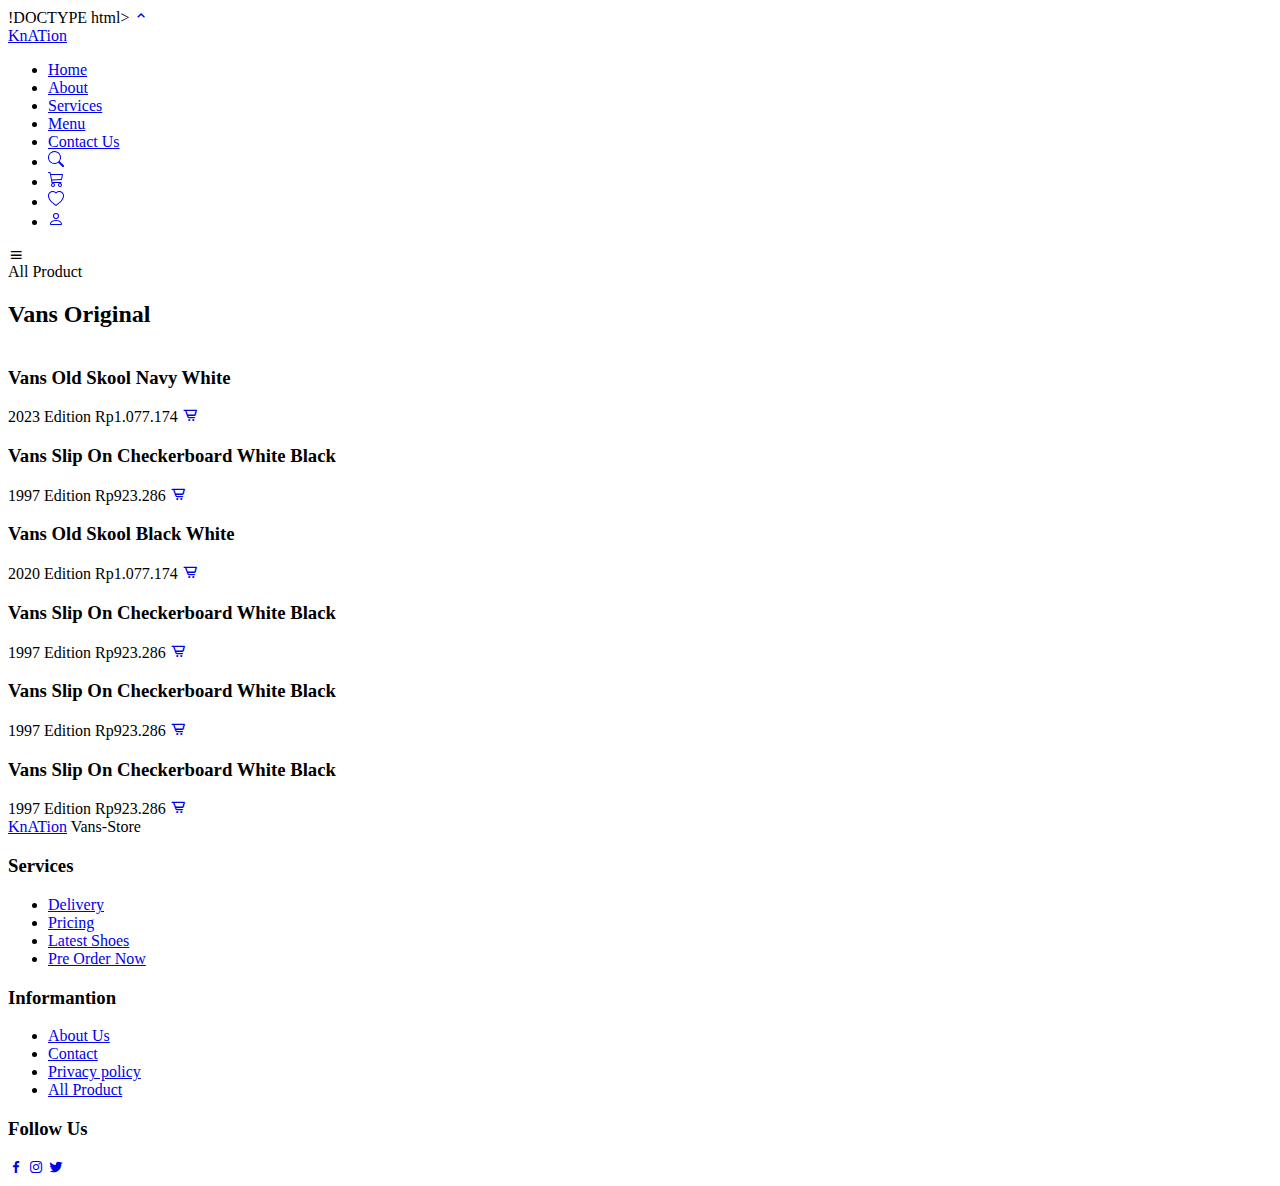
==== all-product.html @ 38a1ccc2 "Update all-product.html" ====
!DOCTYPE html>
<html lang="en">
<head>
    <meta charset="UTF-8">
    <meta http-equiv="X-UA-Compatible" content="IE=edge">
    <meta name="viewport" content="width=device-width, initial-scale=1.0">
    <!--========== BOX ICONS ==========-->
    <link href='https://cdn.jsdelivr.net/npm/boxicons@2.0.5/css/boxicons.min.css' rel='stylesheet'>

    <!--========= FONT-AWESOME ========-->
    <link rel="stylesheet" href="https://stackpath.bootstrapcdn.com/font-awesome/4.7.0/css/font-awesome.min.css">
    <!--========== CSS ==========-->
    <link rel="stylesheet" href="css/style.css">
    <title>KnATion</title>
    <link rel="icon" type="image/png" href="Images/favicon.ico"/>
</head>
<body>
        <!-- SCROLL UP -->
    <a href="#" class="scrolltop" id="scroll-top">
        <i class="bx bx-chevron-up scrolltop_icon"></i>
    </a>


    <!--======== HEADER ==========-->
    <header class="l-header" id="header">
        <nav class="nav bd-container">
            <a href="#" class="nav_logo">KnATion</a>

            <div class="nav_menu" id="nav-menu">
                <ul class="nav_list">
                    <li class="nav_item"><a href="index.html" class="nav_link active-link">Home</a></li>
                    <li class="nav_item"><a href="index.html" class="nav_link">About</a></li>
                    <li class="nav_item"><a href="index.html" class="nav_link">Services</a></li>
                    <li class="nav_item"><a href="index.html" class="nav_link">Menu</a></li>
                    <li class="nav_item"><a href="index.html" class="nav_link">Contact Us</a></li>
                    <li class="nav_item"><a href="#" class="nav_link"><svg xmlns="http://www.w3.org/2000/svg" width="16" height="16" fill="currentColor" class="bi bi-search" viewBox="0 0 16 16">
                        <path d="M11.742 10.344a6.5 6.5 0 1 0-1.397 1.398h-.001c.03.04.062.078.098.115l3.85 3.85a1 1 0 0 0 1.415-1.414l-3.85-3.85a1.007 1.007 0 0 0-.115-.1zM12 6.5a5.5 5.5 0 1 1-11 0 5.5 5.5 0 0 1 11 0z"/>
                      </svg></a>
                    </li>
                    <li class="nav_item"><a href="cart.html" class="nav_link"><svg xmlns="http://www.w3.org/2000/svg" width="16" height="16" fill="currentColor" class="bi bi-cart3" viewBox="0 0 16 16">
                        <path d="M0 1.5A.5.5 0 0 1 .5 1H2a.5.5 0 0 1 .485.379L2.89 3H14.5a.5.5 0 0 1 .49.598l-1 5a.5.5 0 0 1-.465.401l-9.397.472L4.415 11H13a.5.5 0 0 1 0 1H4a.5.5 0 0 1-.491-.408L2.01 3.607 1.61 2H.5a.5.5 0 0 1-.5-.5zM3.102 4l.84 4.479 9.144-.459L13.89 4H3.102zM5 12a2 2 0 1 0 0 4 2 2 0 0 0 0-4zm7 0a2 2 0 1 0 0 4 2 2 0 0 0 0-4zm-7 1a1 1 0 1 1 0 2 1 1 0 0 1 0-2zm7 0a1 1 0 1 1 0 2 1 1 0 0 1 0-2z"/>
                      </svg></a>
                    </li>
                    <li class="nav_item"><a href="#" class="nav_link"><svg xmlns="http://www.w3.org/2000/svg" width="16" height="16" fill="currentColor" class="bi bi-heart" viewBox="0 0 16 16">
                        <path d="m8 2.748-.717-.737C5.6.281 2.514.878 1.4 3.053c-.523 1.023-.641 2.5.314 4.385.92 1.815 2.834 3.989 6.286 6.357 3.452-2.368 5.365-4.542 6.286-6.357.955-1.886.838-3.362.314-4.385C13.486.878 10.4.28 8.717 2.01L8 2.748zM8 15C-7.333 4.868 3.279-3.04 7.824 1.143c.06.055.119.112.176.171a3.12 3.12 0 0 1 .176-.17C12.72-3.042 23.333 4.867 8 15z"/>
                      </svg></a>
                    </li>
                    <li class="nav_item"><a href="login.html" class="nav_link"><svg xmlns="http://www.w3.org/2000/svg" width="16" height="16" fill="currentColor" class="bi bi-person" viewBox="0 0 16 16">
                      <path d="M8 8a3 3 0 1 0 0-6 3 3 0 0 0 0 6Zm2-3a2 2 0 1 1-4 0 2 2 0 0 1 4 0Zm4 8c0 1-1 1-1 1H3s-1 0-1-1 1-4 6-4 6 3 6 4Zm-1-.004c-.001-.246-.154-.986-.832-1.664C11.516 10.68 10.289 10 8 10c-2.29 0-3.516.68-4.168 1.332-.678.678-.83 1.418-.832 1.664h10Z"/>
                    </svg></a>
                  </li>
                </ul>
            </div>

            <div class="nav_toggle" id="nav-toggle">
                <i class="bx bx-menu"></i>
            </div>
        </nav>
    </header>

    <!--========= Content Menu =========-->
    <section class="menu section bd-container" id="menu">
        <span class="section-subtitle">All Product</span>
        <h2 class="section-title">Vans Original</h2>

        <div class="menu_container bd-grid">
            <div class="menu_content">
                <img src="Images/shoes1.png" alt="" class="menu_img">
                <h3 class="menu_name">Vans Old Skool Navy White</h3>
                <span class="menu_detail">2023 Edition</span>
                <span class="menu_price">Rp1.077.174</span>
                <a href="/cart.html" class="button menu_button"><i class="bx bx-cart-alt"></i></a>
            </div>
            <div class="menu_content">
                <img src="Images/shoes2.png" alt="" class="menu_img">
                <h3 class="menu_name">Vans Slip On Checkerboard White Black</h3>
                <span class="menu_detail">1997 Edition</span>
                <span class="menu_price">Rp923.286</span>
                <a href="/cart.html" class="button menu_button"><i class="bx bx-cart-alt"></i></a>
            </div>
            <div class="menu_content">
                <img src="Images/shoes3.png" alt="" class="menu_img">
                <h3 class="menu_name">Vans Old Skool Black White</h3>
                <span class="menu_detail">2020 Edition</span>
                <span class="menu_price">Rp1.077.174</span>
                <a href="/cart.html" class="button menu_button"><i class="bx bx-cart-alt"></i></a>
            </div>
            <div class="menu_content">
                <img src="Images/shoes4.png" alt="" class="menu_img">
                <h3 class="menu_name">Vans Slip On Checkerboard White Black</h3>
                <span class="menu_detail">1997 Edition</span>
                <span class="menu_price">Rp923.286</span>
                <a href="/cart.html" class="button menu_button"><i class="bx bx-cart-alt"></i></a>
            </div>
            <div class="menu_content">
                <img src="Images/shoes5.png" alt="" class="menu_img">
                <h3 class="menu_name">Vans Slip On Checkerboard White Black</h3>
                <span class="menu_detail">1997 Edition</span>
                <span class="menu_price">Rp923.286</span>
                <a href="/cart.html" class="button menu_button"><i class="bx bx-cart-alt"></i></a>
            </div>
            <div class="menu_content">
                <img src="Images/shoes6.png" alt="" class="menu_img">
                <h3 class="menu_name">Vans Slip On Checkerboard White Black</h3>
                <span class="menu_detail">1997 Edition</span>
                <span class="menu_price">Rp923.286</span>
                <a href="/cart.html" class="button menu_button"><i class="bx bx-cart-alt"></i></a>
            </div>            
        </div>
    </section>

    <footer class="footer section bd-container">
        <div class="footer_container bd-grid">
            <div class="footer-content">
                <a href="#" class="footer_logo">KnATion</a>
                <span class="footer_description">Vans-Store</span>
            </div>

            <div class="footer_content">
                <h3 class="footer_title">Services</h3>
                <ul>
                    <li><a href="#services" class="footer_link">Delivery</a></li>
                    <li><a href="#menu" class="footer_link">Pricing</a></li>
                    <li><a href="#home" class="footer_link">Latest Shoes</a></li>
                    <li><a href="cart.html" class="footer_link">Pre Order Now</a></li>
                </ul>
            </div>

            <div class="footer_content">
                <h3 class="footer_title">Informantion</h3>
                <ul>
                    <li><a href="#about" class="footer_link">About Us</a></li>
                    <li><a href="#contact" class="footer_link">Contact</a></li>
                    <li><a href="#" class="footer_link">Privacy policy</a></li>
                    <li><a href="all-product.html" class="footer_link">All Product</a></li>
                </ul>
            </div>

            <div class="footer_content">
                <h3 class="footer_title">Follow Us</h3>
                <div>
                    <a href="#" class="footer_social"><i class="bx bxl-facebook"></i></a>
                    <a href="#" class="footer_social"><i class="bx bxl-instagram"></i></a>
                    <a href="#" class="footer_social"><i class="bx bxl-twitter"></i></a>
                </div>
            </div>
        </div>
    </footer>

    <!-- SCROLL REVEAL -->
    <script src="https://unpkg.com/scrollreveal"></script>

    <!--===== JAVASCRIPT =======-->
    <script src="js/main.js"></script>

</body>
</html>
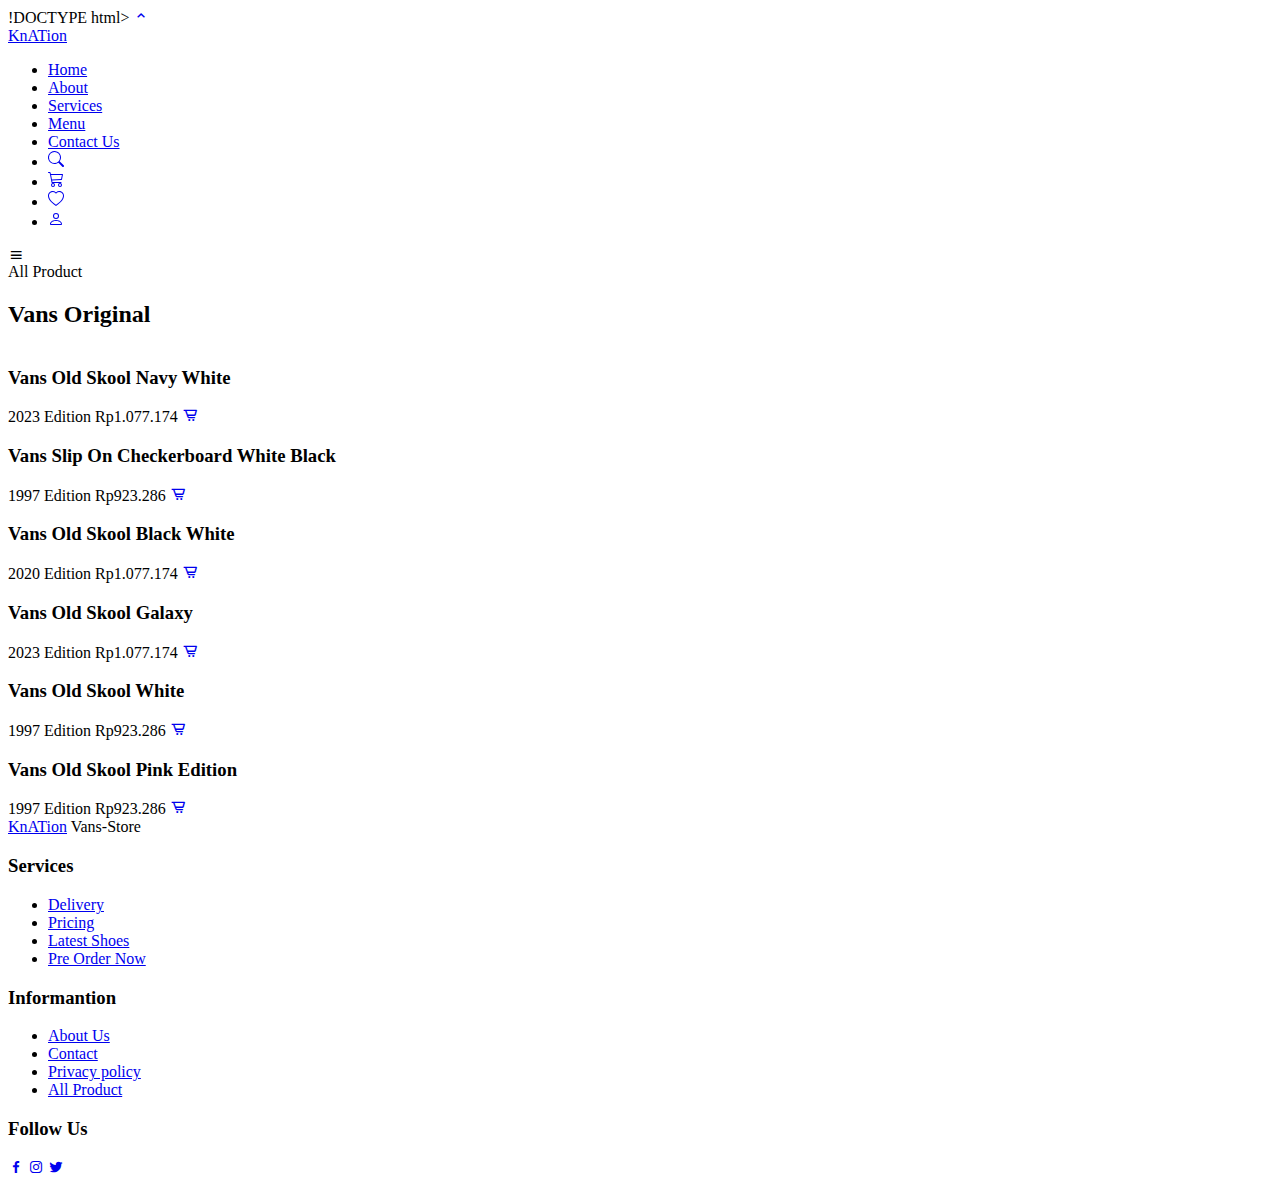
==== commit 794b421c: "Update all-product.html" ====
--- a/all-product.html
+++ b/all-product.html
@@ -87,21 +87,21 @@
             </div>
             <div class="menu_content">
                 <img src="Images/shoes4.png" alt="" class="menu_img">
-                <h3 class="menu_name">Vans Slip On Checkerboard White Black</h3>
-                <span class="menu_detail">1997 Edition</span>
-                <span class="menu_price">Rp923.286</span>
+                <h3 class="menu_name">Vans Old Skool Galaxy</h3>
+                <span class="menu_detail">2023 Edition</span>
+                <span class="menu_price">Rp1.077.174</span>
                 <a href="/cart.html" class="button menu_button"><i class="bx bx-cart-alt"></i></a>
             </div>
             <div class="menu_content">
                 <img src="Images/shoes5.png" alt="" class="menu_img">
-                <h3 class="menu_name">Vans Slip On Checkerboard White Black</h3>
+                <h3 class="menu_name">Vans Old Skool White</h3>
                 <span class="menu_detail">1997 Edition</span>
                 <span class="menu_price">Rp923.286</span>
                 <a href="/cart.html" class="button menu_button"><i class="bx bx-cart-alt"></i></a>
             </div>
             <div class="menu_content">
                 <img src="Images/shoes6.png" alt="" class="menu_img">
-                <h3 class="menu_name">Vans Slip On Checkerboard White Black</h3>
+                <h3 class="menu_name">Vans Old Skool Pink Edition</h3>
                 <span class="menu_detail">1997 Edition</span>
                 <span class="menu_price">Rp923.286</span>
                 <a href="/cart.html" class="button menu_button"><i class="bx bx-cart-alt"></i></a>
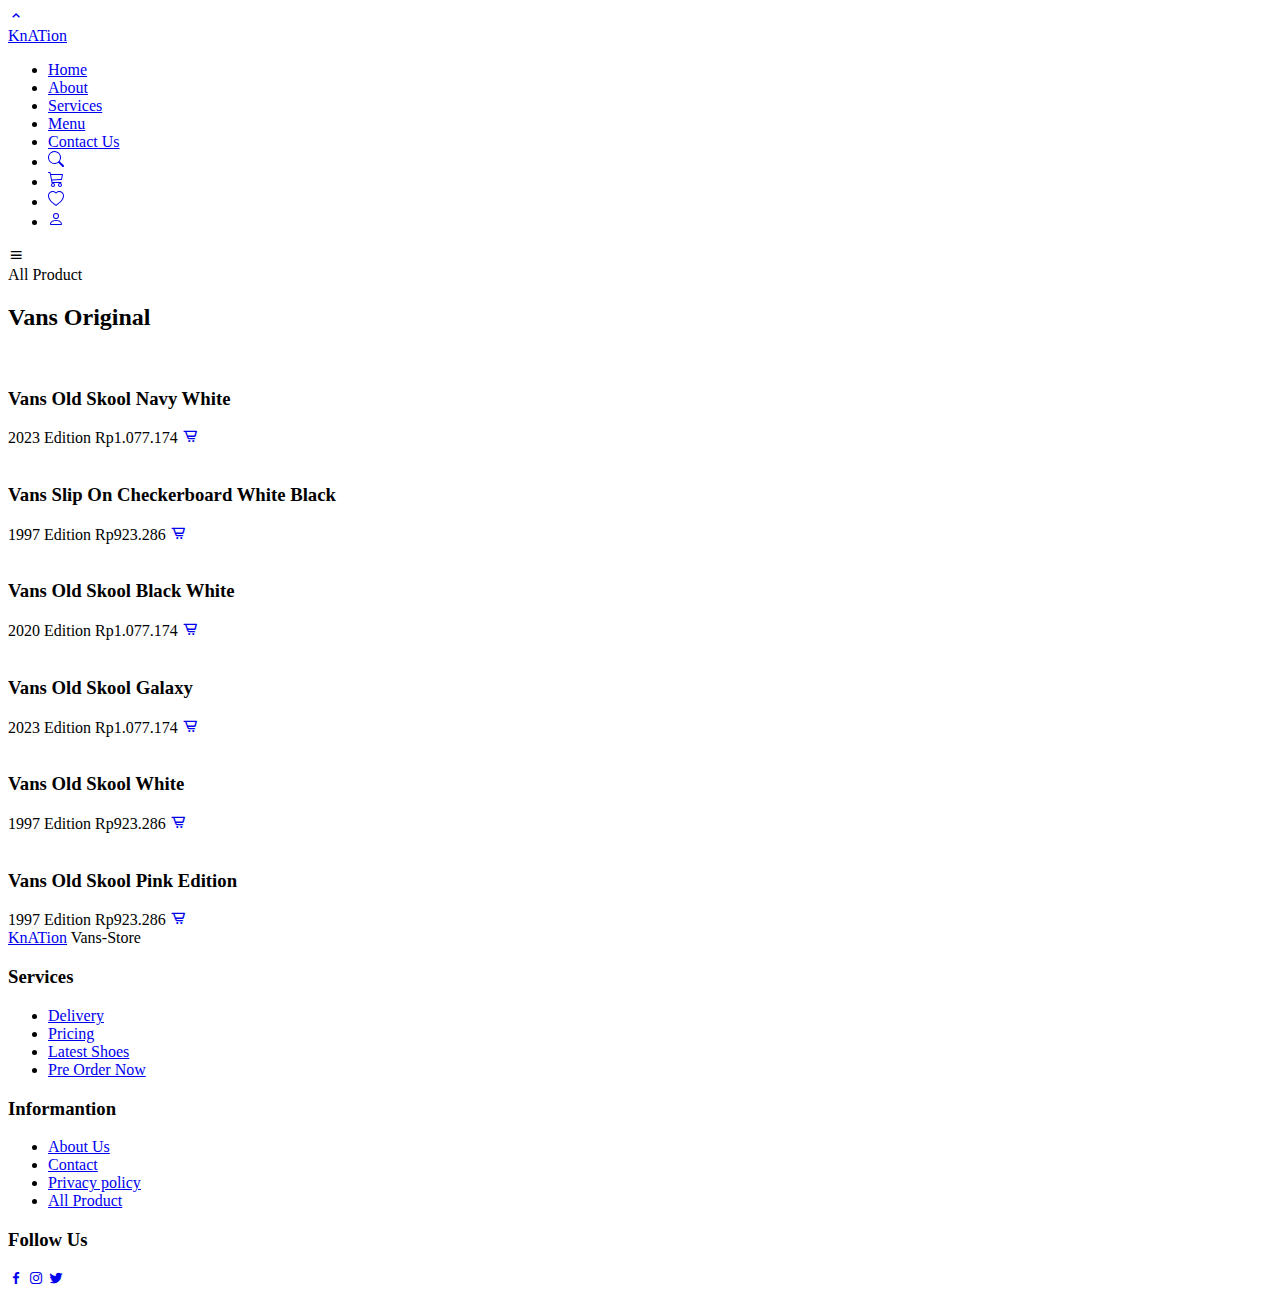
==== commit f6d08784: "Update all-product.html" ====
--- a/all-product.html
+++ b/all-product.html
@@ -1,4 +1,4 @@
-!DOCTYPE html>
+<!DOCTYPE html>
 <html lang="en">
 <head>
     <meta charset="UTF-8">
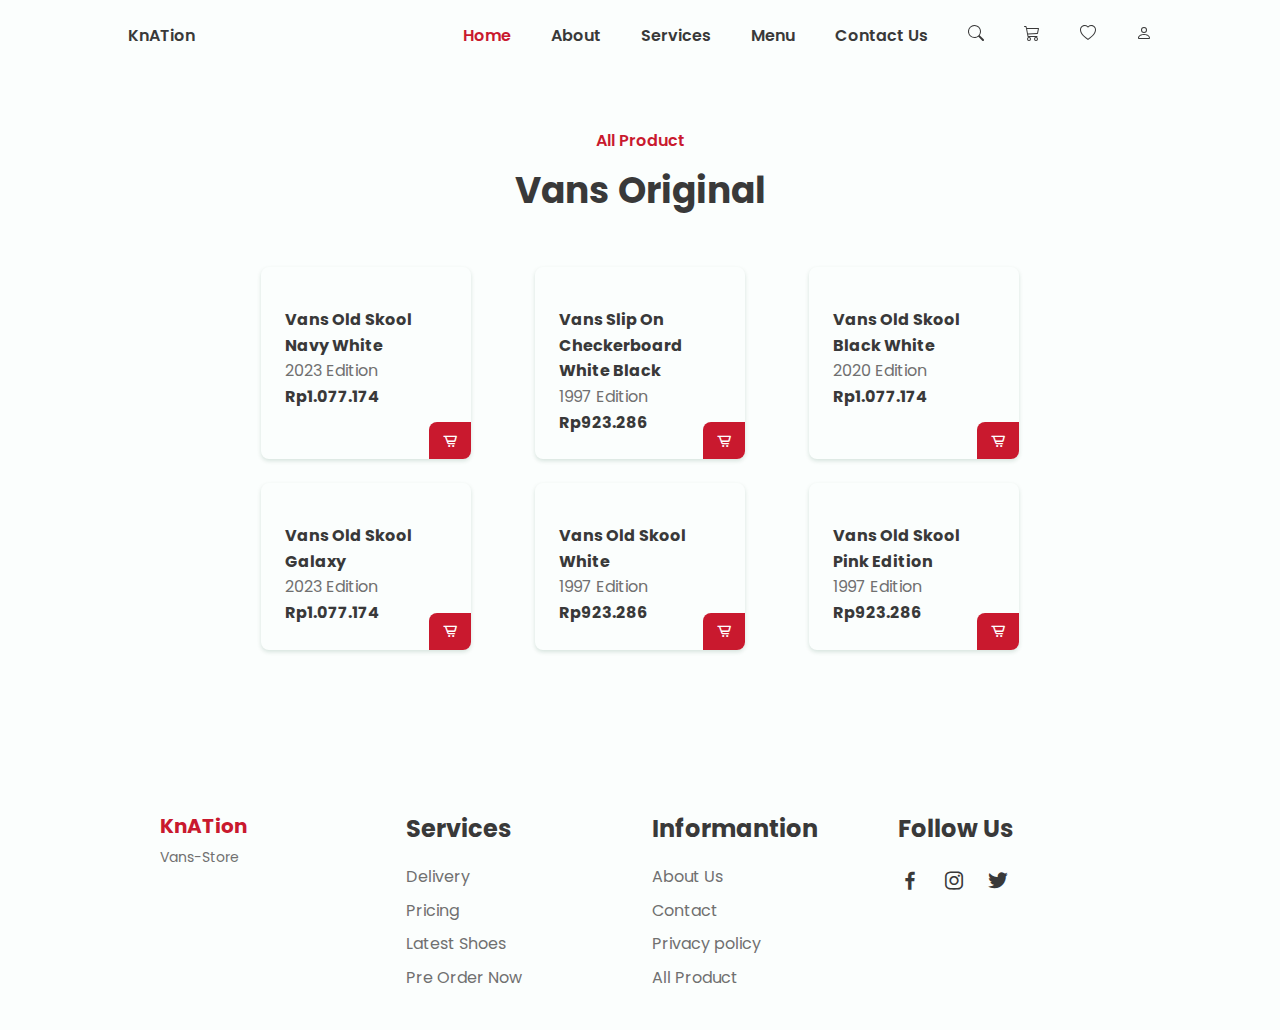
==== commit c31c58dc: "Update all-product.html" ====
--- a/all-product.html
+++ b/all-product.html
@@ -69,42 +69,42 @@
                 <h3 class="menu_name">Vans Old Skool Navy White</h3>
                 <span class="menu_detail">2023 Edition</span>
                 <span class="menu_price">Rp1.077.174</span>
-                <a href="/cart.html" class="button menu_button"><i class="bx bx-cart-alt"></i></a>
+                <a href="cart.html" class="button menu_button"><i class="bx bx-cart-alt"></i></a>
             </div>
             <div class="menu_content">
                 <img src="Images/shoes2.png" alt="" class="menu_img">
                 <h3 class="menu_name">Vans Slip On Checkerboard White Black</h3>
                 <span class="menu_detail">1997 Edition</span>
                 <span class="menu_price">Rp923.286</span>
-                <a href="/cart.html" class="button menu_button"><i class="bx bx-cart-alt"></i></a>
+                <a href="cart.html" class="button menu_button"><i class="bx bx-cart-alt"></i></a>
             </div>
             <div class="menu_content">
                 <img src="Images/shoes3.png" alt="" class="menu_img">
                 <h3 class="menu_name">Vans Old Skool Black White</h3>
                 <span class="menu_detail">2020 Edition</span>
                 <span class="menu_price">Rp1.077.174</span>
-                <a href="/cart.html" class="button menu_button"><i class="bx bx-cart-alt"></i></a>
+                <a href="cart.html" class="button menu_button"><i class="bx bx-cart-alt"></i></a>
             </div>
             <div class="menu_content">
                 <img src="Images/shoes4.png" alt="" class="menu_img">
                 <h3 class="menu_name">Vans Old Skool Galaxy</h3>
                 <span class="menu_detail">2023 Edition</span>
                 <span class="menu_price">Rp1.077.174</span>
-                <a href="/cart.html" class="button menu_button"><i class="bx bx-cart-alt"></i></a>
+                <a href="cart.html" class="button menu_button"><i class="bx bx-cart-alt"></i></a>
             </div>
             <div class="menu_content">
                 <img src="Images/shoes5.png" alt="" class="menu_img">
                 <h3 class="menu_name">Vans Old Skool White</h3>
                 <span class="menu_detail">1997 Edition</span>
                 <span class="menu_price">Rp923.286</span>
-                <a href="/cart.html" class="button menu_button"><i class="bx bx-cart-alt"></i></a>
+                <a href="cart.html" class="button menu_button"><i class="bx bx-cart-alt"></i></a>
             </div>
             <div class="menu_content">
                 <img src="Images/shoes6.png" alt="" class="menu_img">
                 <h3 class="menu_name">Vans Old Skool Pink Edition</h3>
                 <span class="menu_detail">1997 Edition</span>
                 <span class="menu_price">Rp923.286</span>
-                <a href="/cart.html" class="button menu_button"><i class="bx bx-cart-alt"></i></a>
+                <a href="cart.html" class="button menu_button"><i class="bx bx-cart-alt"></i></a>
             </div>            
         </div>
     </section>
--- a/css/style.css
+++ b/css/style.css
@@ -0,0 +1,939 @@
+/*===== GOOGLE FONTS =====*/
+@import url("https://fonts.googleapis.com/css2?family=Poppins:wght@400;500;600&display=swap");
+
+/*===== VARIABLES CSS =====*/
+:root {
+  --header-height: 3rem;
+
+  /*========== Colors ==========*/
+  --first-color: #c9192e;
+  --first-color-alt: #000000;
+  --title-color: #393939;
+  --text-color: #707070;
+  --text-color-light: #a6a6a6;
+  --body-color: #fbfefd;
+  --container-color: #fbfefd;
+  --dark-purple: hsl(0, 89%, 36%);
+  --purple: hsl(0, 0%, 0%);
+
+  /*========== Font and typography ==========*/
+  --body-font: "Poppins", sans-serif;
+  --biggest-font-size: 2.25rem;
+  --h1-font-size: 1.5rem;
+  --h2-font-size: 1.25rem;
+  --h3-font-size: 1rem;
+  --normal-font-size: 0.938rem;
+  --small-font-size: 0.813rem;
+  --smaller-font-size: 0.75rem;
+
+  /*========== Font weight ==========*/
+  --font-medium: 600;
+  --font-semi-bold: 700;
+
+  /*========== Margenes ==========*/
+  --mb-1: 0.5rem;
+  --mb-2: 1rem;
+  --mb-3: 1.5rem;
+  --mb-4: 2rem;
+  --mb-5: 2.5rem;
+  --mb-6: 3rem;
+
+  /*========== z index ==========*/
+  --z-tooltip: 10;
+  --z-fixed: 100;
+}
+
+@media screen and (min-width: 768px) {
+  :root {
+    --biggest-font-size: 4rem;
+    --h1-font-size: 2.25rem;
+    --h2-font-size: 1.5rem;
+    --h3-font-size: 1.25rem;
+    --normal-font-size: 1rem;
+    --small-font-size: 0.875rem;
+    --smaller-font-size: 0.813rem;
+  }
+}
+
+/*======= BASE ========*/
+*,
+::before,
+::after {
+  box-sizing: border-box;
+}
+
+html {
+  scroll-behavior: smooth;
+}
+
+body {
+  margin: var(--header-height) 0 0 0;
+  font-family: var(--body-font);
+  font-size: var(--normal-font-size);
+  background-color: var(--body-color);
+  color: var(--text-color);
+  line-height: 1.6;
+}
+
+h1,
+h2,
+h3,
+p,
+ul {
+  margin: 0;
+}
+
+ul {
+  padding: 0;
+  list-style: none;
+}
+
+a {
+  text-decoration: none;
+}
+
+img {
+  max-width: 100%;
+  height: auto;
+}
+
+/* SCROLL TOP */
+.scrolltop {
+  position: fixed;
+  right: 1rem;
+  bottom: -20%;
+  display: flex;
+  justify-content: center;
+  align-self: center;
+  padding: 0.3rem;
+  background: #c9192e;
+  z-index: var(--z-tooltip);
+  transition: 0.4s;
+  visibility: hidden;
+}
+
+.scrolltop:hover {
+  background: var(--first-color-alt);
+}
+
+.scrolltop_icon {
+  font-size: 1.8rem;
+  color: var(--body-color);
+}
+
+.scroll-header {
+  box-shadow: 0 2px 4px rgba(0, 0, 0, 0.1);
+}
+
+/* show scroll-top */
+.show-scroll {
+  visibility: visible;
+  bottom: 1.5rem;
+}
+
+/*===== SECTION CSS =======*/
+.section {
+  padding: 4rem 0 2rem;
+}
+
+.section-title,
+.section-subtitle {
+  text-align: center;
+}
+
+.section-title {
+  font-size: var(--h1-font-size);
+  color: var(--title-color);
+  margin-bottom: var(--mb-3);
+}
+
+.section-subtitle {
+  display: block;
+  color: var(--first-color);
+  font-weight: var(--font-medium);
+  margin-bottom: var(--mb-1);
+}
+
+/*======= LAYOUT =======*/
+
+.bd-container {
+  max-width: 960px;
+  width: calc(100% - 2rem);
+  margin-left: var(--mb-2);
+  margin-right: var(--mb-2);
+}
+
+.bd-grid {
+  display: grid;
+  gap: 1.5em;
+}
+
+.l-header {
+  width: 100%;
+  position: fixed;
+  top: 0;
+  left: 0;
+  z-index: var(--z-fixed);
+  background-color: var(--body-color);
+}
+
+/*======== NAV ========*/
+.nav {
+  max-width: 1024px;
+  height: var(--header-height);
+  display: flex;
+  justify-content: space-between;
+  align-items: center;
+}
+
+@media screen and (max-width: 768px) {
+  .nav_menu {
+    position: fixed;
+    top: -100%;
+    left: 0;
+    width: 100%;
+    padding: 1.5rem 0 1rem;
+    text-align: center;
+    background-color: var(--body-color);
+  }
+}
+
+.nav_item {
+  margin-bottom: var(--mb-2);
+}
+
+.nav_link,
+.nav_logo {
+  color: var(--title-color);
+  font-weight: var(--font-medium);
+}
+
+.nav_logo:hover {
+  color: var(--first-color);
+}
+
+.nav_link {
+  transition: 0.3s;
+}
+
+.nav_link:hover {
+  color: var(--first-color);
+}
+
+/* SHOW MENU */
+
+.show-menu {
+  top: var(--header-height);
+}
+
+/* Active Link */
+.active-link {
+  color: var(--first-color);
+}
+
+/*======== HOME ========*/
+.home_container {
+  height: calc(100vh - var(--header-height));
+  align-content: center;
+}
+
+.home_title {
+  font-size: var(--biggest-font-size);
+  color: var(--first-color);
+  margin-bottom: var(--mb-1);
+}
+
+.home_subtitle {
+  font-size: var(--h1-font-size);
+  color: var(--title-color);
+  margin-bottom: var(--mb-4);
+}
+
+.home_img{
+  width: 300px;
+  justify-self: center;
+} 
+
+/*=========== BUTTONS ===========*/
+.button {
+  display: inline-block;
+  background-color: var(--first-color);
+  color: #fff;
+  padding: 0.75rem 1rem;
+  border-radius: 0.5rem;
+  transition: 0.3s;
+}
+
+.button:hover {
+  background-color: var(--first-color-alt);
+}
+
+/*====== ABOUT ========*/
+.about_data {
+  text-align: center;
+}
+
+.about_description {
+  margin-bottom: var(--mb-3);
+}
+
+.about_img {
+  width: 400px;
+  height: 400px;
+  border-radius: 0.5rem;
+  justify-self: center;
+}
+
+/*======== SERVICES ========*/
+
+.services_container {
+  row-gap: 2.5rem;
+  grid-template-columns: repeat(auto-fit, minmax(220px, 1fr));
+}
+
+.services_content {
+  text-align: center;
+}
+
+.services_img {
+  width: 64px;
+  height: 64px;
+  margin-bottom: var(--mb-2);
+}
+
+.services_title {
+  font-size: var(--h3-font-size);
+  color: var(--title-color);
+  margin-bottom: var(--mb-1);
+}
+
+.services_description {
+  padding: 0 1.5rem;
+}
+
+/*========= MENU =========*/
+.menu_container {
+  grid-template-columns: repeat(2, 1fr);
+  justify-content: center;
+}
+
+.menu_content {
+  position: relative;
+  display: flex;
+  flex-direction: column;
+  background-color: var(--container-color);
+  border-radius: 0.5rem;
+  box-shadow: 0 2px 4px rgba(3, 74, 40, 0.15);
+  padding: 0.75rem;
+}
+
+.menu_img {
+  width: 100px;
+  align-self: center;
+  margin-bottom: var(--mb-2);
+}
+
+.menu_name,
+.menu_price {
+  font-weight: var(--font-semi-bold);
+  color: var(--title-color);
+}
+
+.menu_name {
+  font-size: var(--normal-font-size);
+}
+
+.menu_button {
+  position: absolute;
+  bottom: 0;
+  right: 0;
+  display: flex;
+  padding: 0.65rem 0.813rem;
+  border-radius: 0.5rem 0 0.5rem 0;
+}
+
+/*======== APP ==========*/
+.vans_data {
+  text-align: center;
+  align-items: center;
+}
+
+.vans_description {
+  margin-bottom: var(--mb-3);
+}
+
+.vans_img{
+  width: 400px;
+  height: 400px;
+  border-radius: 0.5rem;
+}
+
+/*======== CONTACT ========*/
+
+.contact_container {
+  text-align: center;
+}
+
+.contact_description {
+  margin-bottom: var(--mb-3);
+}
+
+/*========= FOOTER =========*/
+.footer_container {
+  grid-template-columns: repeat(auto-fit, minmax(220px, 1fr));
+  row-gap: 2rem;
+}
+
+.footer_logo {
+  font-size: var(--h3-font-size);
+  color: var(--first-color);
+  font-weight: var(--font-semi-bold);
+}
+.footer_description {
+  display: block;
+  font-size: var(--small-font-size);
+  margin: 0.25rem 0 var(--mb-3);
+}
+
+.footer_social {
+  font-size: 1.5rem;
+  color: var(--title-color);
+  margin-right: var(--mb-2);
+}
+
+.footer_title {
+  font-size: var(--h2-font-size);
+  color: var(--title-color);
+  margin-bottom: var(--mb-2);
+}
+
+.footer_link {
+  display: inline-block;
+  color: var(--text-color);
+  margin-bottom: var(--mb-1);
+}
+
+.footer_link:hover {
+  color: var(--first-color);
+}
+
+.footer_copy {
+  text-align: center;
+  font-size: var(--small-font-size);
+  color: var(--text-color-light);
+  margin-top: 3.5rem;
+}
+
+@media screen and (min-width: 576px) {
+  .home_container,
+  .about_container,
+  .vans_container {
+    grid-template-columns: repeat(2, 1fr);
+    align-items: center;
+  }
+
+  .about_data,
+  .about_initial,
+  .about_data,
+  .contact_container,
+  .contact_initial {
+    text-align: initial;
+  }
+
+  .about_img,
+  .vans_img {
+    width: 380px;
+    order: -1;
+  }
+
+  .contact_container {
+    grid-template-columns: 1.75fr 1fr;
+    align-items: center;
+  }
+
+  .contact_button {
+    justify-self: center;
+  }
+}
+
+@media screen and (min-width: 760px) {
+  body {
+    margin: 0;
+  }
+
+  .section {
+    padding-top: 8rem;
+  }
+
+  .nav {
+    height: calc(var(--header-height) + 1.5rem);
+  }
+
+  .nav_list {
+    display: flex;
+  }
+
+  .nav_item {
+    margin-left: var(--mb-5);
+    margin-bottom: 0;
+  }
+
+  .nav_toggle {
+    display: none;
+  }
+
+  .home_container {
+    height: 100vh;
+    justify-content: center;
+  }
+
+  .services_container,
+  .menu_container {
+    margin-top: var(--mb-6);
+  }
+
+  .menu_container {
+    grid-template-columns: repeat(3, 210px);
+    column-gap: 4rem;
+  }
+
+  .menu_content {
+    padding: 1.5rem;
+  }
+
+  .menu_img {
+    width: 130px;
+  }
+}
+
+@media screen and (min-width: 960px) {
+  .bd-container {
+    margin-left: auto;
+    margin-right: auto;
+  }
+
+  .home_img {
+    width: 500px;
+  }
+
+  .about_container,
+  .vans_container {
+    column-gap: 7rem;
+  }
+}
+
+@media screen and (min-height: 721px) {
+  .home_container {
+    height: 600px;
+  }
+}
+
+/*======CART=====*/
+.shop-cart {
+  box-sizing: border-box;
+}
+
+/* Main content styles */
+.main-container {
+  display: flex;
+  justify-content: center;
+  margin: 20px;
+  padding: 20px 0px 20px 0px;
+}
+
+.content-container {
+  display: flex;
+  flex-wrap: wrap;
+  gap: 20px;
+  margin-top: 50px;
+  margin-bottom: -100px;
+}
+
+.cart-container {
+  flex: 3;
+}
+.cart-container h3{
+  margin: 10px 0;
+  font-weight: 600px;
+  font-size: 1.2rem;
+  color: #000000;
+}
+
+.product-grid {
+  display: grid;
+  grid-template-columns: 1fr;
+  grid-gap: 20px;
+}
+
+.cart-shop-item {
+  border-bottom: 1px solid #ddd;
+  margin-bottom: 20px;
+  display: flex;
+}
+
+.cart-item-details {
+  display: flex;
+  flex-direction: column;
+  align-items: flex-start;
+  margin-left: 10px;
+}
+
+.cart-shop-item img {
+  max-width: 120px;
+  height: auto;
+  margin-right: 10px;
+}
+
+.cart-name {
+  margin: 10px 0px 10px;
+  font-weight: 600px;
+}
+
+.product-price {
+  margin: 0px;
+}
+
+.size-quantity-container {
+  display: flex;
+  align-items: center;
+  margin: 5px 0px 5px;
+}
+
+.size-container,
+.quantity-container {
+  display: flex;
+  align-items: center;
+  margin-right: 10px;
+}
+
+.size-container label,
+.quantity-container label {
+  margin-right: 5px;
+  font-size: 1rem;
+  color: #707070;
+}
+
+.size-container select,
+.quantity-container input {
+  width: 50px;
+  padding: 0px 5px 0px;
+  font-size: 1rem;
+  border: none;
+  background-color: transparent;
+  color: #707070;
+}
+
+.summary-container {
+  flex: 1.5;
+  width: 500px;
+}
+
+.summary-item {
+  display: flex;
+  justify-content: space-between;
+  align-items: center;
+}
+
+.summary-item p {
+  margin: 10px 0;
+  font-weight: 400;
+}
+
+.summary-item h3{
+  margin: 10px 0;
+  font-weight: 600px;
+  font-size: 1.2rem;
+  color: #000000;
+}
+
+.total {
+  font-size: 1.5rem;
+  font-weight: 400
+}
+
+.checkout {
+  width: 100%;
+  padding: 16px 24px;
+  background-color: #c9192e;
+  color: #fff;
+  border: none;
+  border-radius: 5px;
+  cursor: pointer;
+  transition: background-color 0.3s;
+  margin-bottom: 10px;
+  border-radius: 15px;
+  justify-content: center;
+  display: flex;
+}
+
+.checkout:hover {
+  background-color: #000000;
+}
+
+@media only screen and (max-width:768px) {
+  .cart-info p {
+    display: none;
+  }
+
+  .total-price table {
+    border-top: 3px solid #c9192e;
+    width: 100%;
+    max-width: 100%;
+
+  }
+
+  .cart-info {
+    align-items: center;
+  }
+
+}
+
+/*=======LOGIN_SIGN-UP=======*/
+.login-section{
+  padding: 40px 0px 40px;
+}
+
+.login-account {
+  max-width: 360px;
+  margin: 0px auto;
+  padding: 20px;
+  background-color: #fff;
+  border-radius: 4px;
+  box-shadow: 0 0 10px rgba(0, 0, 0, 0.1);
+  margin-top: 50px;
+  margin-bottom: -70px;
+}
+
+.login-account h3 {
+  font-size: 1.5rem;
+  margin-bottom: 20px;
+  text-align: center;
+  color: #000000;
+}
+
+.login-account form {
+  display: flex;
+  flex-direction: column;
+}
+
+.login-account input[type="text"],
+.login-account input[type="email"],
+.login-account input[type="password"],
+.login-account input[type="date"],
+.login-account select {
+  margin-bottom: 16px;
+  padding: 10px;
+  border: none;
+  border-radius: 4px;
+  font-size: 600;
+  width: 100%;
+  box-sizing: border-box;
+}
+
+.password-field {
+  position: relative;
+}
+
+#showPassword {
+  position: absolute;
+  top: 35%;
+  right: 10px;
+  transform: translateY(-50%);
+  font-size: 20px;
+  cursor: pointer;
+}
+
+.input-hidden {
+  display: none;
+}
+
+.input-visible {
+  display: block;
+}
+
+.login-account input[type="submit"] {
+  background-color: #c9192e;
+  color: white;
+  border: none;
+  padding: 12px;
+  font-size: 600;
+  font-weight: bold;
+  cursor: pointer;
+  transition: background-color 0.3s ease;
+}
+
+.login-account input[type="submit"]:hover {
+  background-color: #000000;
+}
+
+.login-link {
+  margin-top: 600;
+  text-align: left;
+}
+
+.login-link a {
+  color: #c9192e;
+  text-decoration: none;
+  display: inline-flex;
+}
+
+
+.signup-link {
+  margin-top: 600;
+  text-align: left;
+  white-space: nowrap;
+}
+
+.signup-link p {
+  margin: 0;
+}
+
+.signup-link a {
+  color: #c9192e;
+  text-decoration: none;
+  display: inline-flex;
+}
+
+.login-account h3{
+  font-size: 1.5rem;
+  margin-bottom: 20px;
+  text-align: center;
+  color: #000000;
+}
+/* Media Queries for Responsive Design */
+
+@media screen and (max-width: 480px) {
+  .login-account {
+    max-width: 300px;
+  }
+  
+  h1 {
+    font-size: 20px;
+  }
+  
+  input[type="submit"] {
+    font-size: 14px;
+  }
+}
+
+@media only screen and (min-device-width: 375px) and (max-device-width: 428px) and (orientation: portrait) {
+  input[type="email"] {
+    margin-right: 5%;
+    margin-left: 0px;
+    font-size: 1rem;
+  }
+
+  .form-container {
+    flex-direction: column;
+    align-items: stretch;
+  }
+
+
+  .form-container input[type="email"] {
+    margin-right: 10px;
+    border: 1px solid #ffffff;
+    border-right: none;
+    border-left: none;
+    border-top: none;
+    border-bottom: 2px solid white;
+    color: white;
+    width: 300px;
+    font-size: 1rem;
+  }
+
+  .form-container input[type="email"]::placeholder {
+    color: white;
+  }
+
+  .form-text {
+    margin-bottom: 30px;
+  }
+
+  .form-container input[type="email"] {
+    width: 90%;
+    margin-right: 5%;
+    margin-left: 0px;
+  }
+
+  .form-container input[type="submit"] {
+    width: auto;
+    height: auto;
+    margin-top: 0px;
+    background-position: center;
+    background-size: contain;
+    background-repeat: no-repeat;
+    padding: 5px;
+  }
+  
+
+  .cart-info p {
+    display: none;
+  }
+
+  .total-price table {
+    border-top: 3px solid #c9192e;
+    width: 100%;
+    max-width: 100%;
+  }
+
+  .cart-info {
+    align-items: center;
+  }
+
+  .special-product .has-scrollbar>li {
+    min-width: calc(50% - 12.5px);
+  }
+
+  .footer-list:not(:last-child) {
+    margin-bottom: 40px;
+  }
+
+  .insta-post-list .insta-post-item {
+    min-width: 25%;
+  }
+
+  .size-panduan {
+    display: grid;
+    grid-template-columns: 2fr 1fr;
+    gap: 20px;
+    font-size: 1.6rem;
+    margin-bottom: 10px;
+  }
+
+  .panduan-ukuran {
+    font-size: 1.6rem;
+  }
+
+  .login-account {
+    max-width: 320px;
+    margin: 0px auto;
+    padding: 15px;
+  }
+
+  .login-account h3 {
+    font-size: 1rem;
+    margin-bottom: 15px;
+  }
+
+  .login-account input[type="submit"] {
+    font-size: 1rem;
+    padding: 10px;
+  }
+
+  .main-container {
+    flex-direction: column;
+    align-items: center;
+  }
+  
+  .summary-container {
+    width: 100%;
+  }
+  
+  .checkout {
+    width: 100%;
+  }
+
+  .content-container {
+    gap: 10px;
+} 
+}
